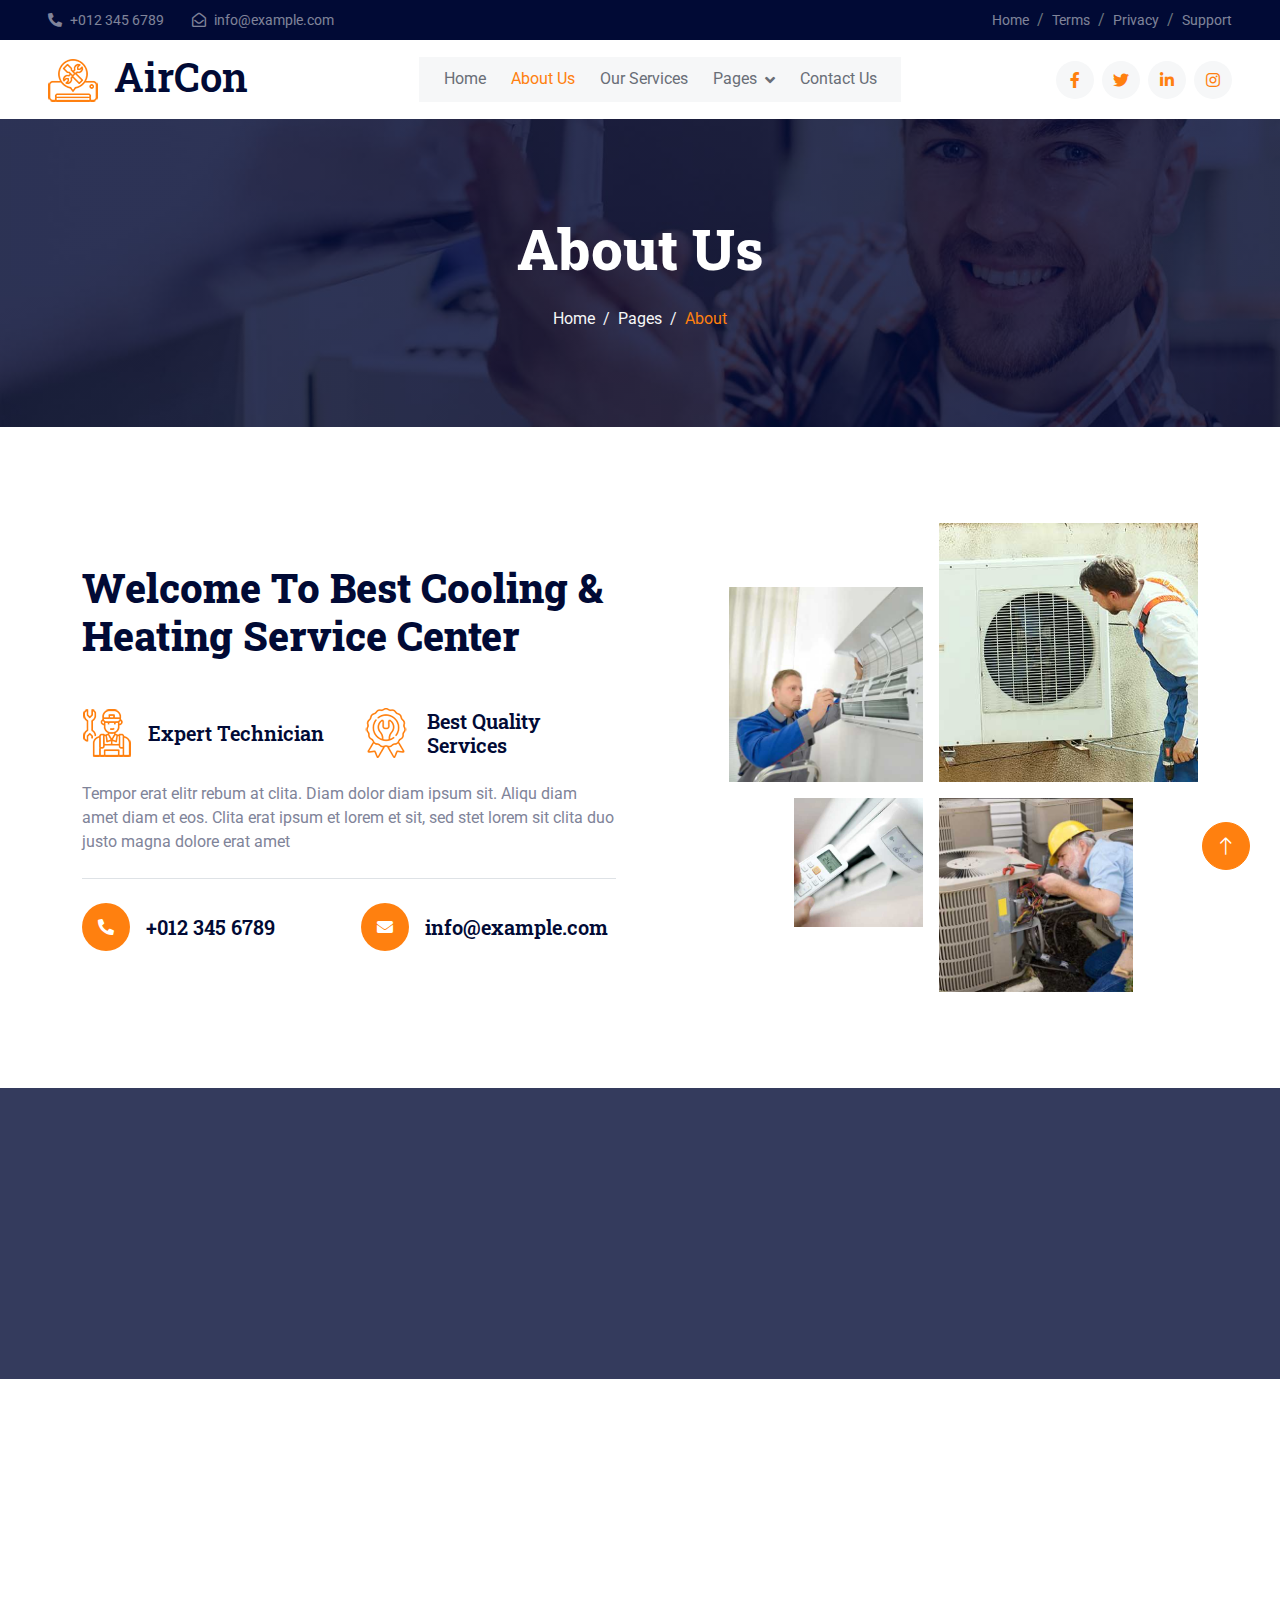
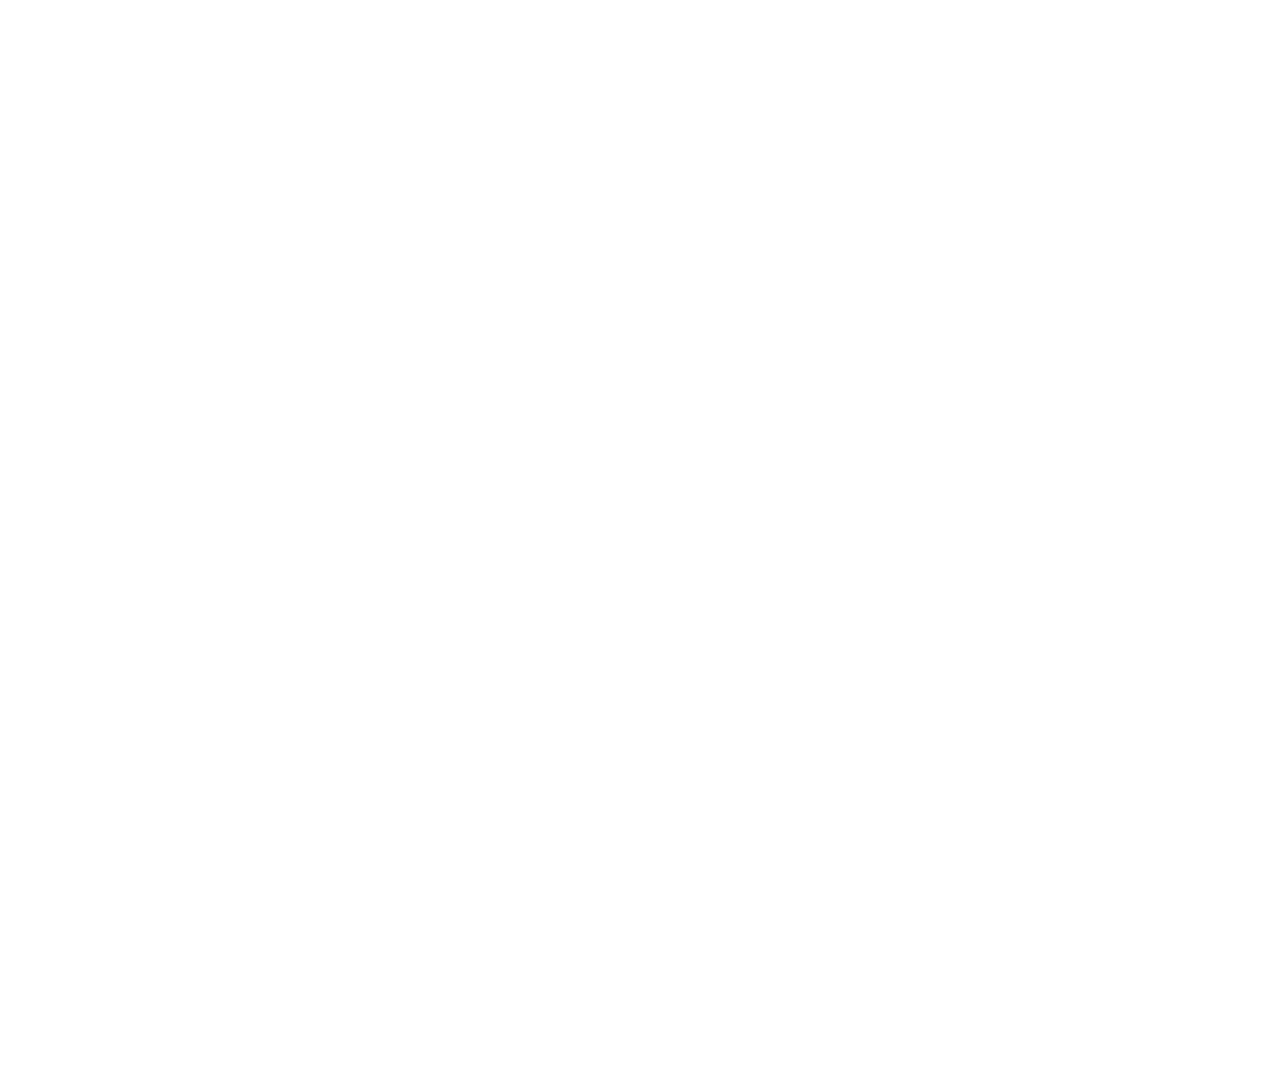
==== about.html @ 5fe0cd0a "Freeze Project" ====
<!DOCTYPE html>
<html lang="en">

<head>
    <meta charset="utf-8">
    <title>AirCon - AC Repair Website Template</title>
    <meta content="width=device-width, initial-scale=1.0" name="viewport">
    <meta content="" name="keywords">
    <meta content="" name="description">

    <!-- Favicon -->
    <link href="img/favicon.ico" rel="icon">

    <!-- Google Web Fonts -->
    <link rel="preconnect" href="https://fonts.googleapis.com">
    <link rel="preconnect" href="https://fonts.gstatic.com" crossorigin>
    <link href="https://fonts.googleapis.com/css2?family=Roboto+Slab:wght@400;600;800&family=Roboto:wght@400;500;700&display=swap" rel="stylesheet"> 

    <!-- Icon Font Stylesheet -->
    <link href="https://cdnjs.cloudflare.com/ajax/libs/font-awesome/5.10.0/css/all.min.css" rel="stylesheet">
    <link href="https://cdn.jsdelivr.net/npm/bootstrap-icons@1.4.1/font/bootstrap-icons.css" rel="stylesheet">

    <!-- Libraries Stylesheet -->
    <link href="lib/animate/animate.min.css" rel="stylesheet">
    <link href="lib/owlcarousel/assets/owl.carousel.min.css" rel="stylesheet">

    <!-- Customized Bootstrap Stylesheet -->
    <link href="css/bootstrap.min.css" rel="stylesheet">

    <!-- Template Stylesheet -->
    <link href="css/style.css" rel="stylesheet">
</head>

<body>
    <!-- Spinner Start -->
    <div id="spinner" class="show bg-white position-fixed translate-middle w-100 vh-100 top-50 start-50 d-flex align-items-center justify-content-center">
        <div class="spinner-grow text-primary" role="status"></div>
    </div>
    <!-- Spinner End -->


    <!-- Topbar Start -->
    <div class="container-fluid bg-dark text-white-50 py-2 px-0 d-none d-lg-block">
        <div class="row gx-0 align-items-center">
            <div class="col-lg-7 px-5 text-start">
                <div class="h-100 d-inline-flex align-items-center me-4">
                    <small class="fa fa-phone-alt me-2"></small>
                    <small>+012 345 6789</small>
                </div>
                <div class="h-100 d-inline-flex align-items-center me-4">
                    <small class="far fa-envelope-open me-2"></small>
                    <small>info@example.com</small>
                </div>
            </div>
            <div class="col-lg-5 px-5 text-end">
                <ol class="breadcrumb justify-content-end mb-0">
                    <li class="breadcrumb-item"><a class="text-white-50 small" href="#">Home</a></li>
                    <li class="breadcrumb-item"><a class="text-white-50 small" href="#">Terms</a></li>
                    <li class="breadcrumb-item"><a class="text-white-50 small" href="#">Privacy</a></li>
                    <li class="breadcrumb-item"><a class="text-white-50 small" href="#">Support</a></li>
                </ol>
            </div>
        </div>
    </div>
    <!-- Topbar End -->


    <!-- Navbar Start -->
    <nav class="navbar navbar-expand-lg bg-white navbar-light sticky-top px-4 px-lg-5">
        <a href="index.html" class="navbar-brand d-flex align-items-center">
            <h1 class="m-0"><img class="img-fluid me-3" src="img/icon/icon-02-primary.png" alt="">AirCon</h1>
        </a>
        <button type="button" class="navbar-toggler" data-bs-toggle="collapse" data-bs-target="#navbarCollapse">
            <span class="navbar-toggler-icon"></span>
        </button>
        <div class="collapse navbar-collapse" id="navbarCollapse">
            <div class="navbar-nav mx-auto bg-light pe-4 py-3 py-lg-0">
                <a href="index.html" class="nav-item nav-link">Home</a>
                <a href="about.html" class="nav-item nav-link active">About Us</a>
                <a href="service.html" class="nav-item nav-link">Our Services</a>
                <div class="nav-item dropdown">
                    <a href="#" class="nav-link dropdown-toggle" data-bs-toggle="dropdown">Pages</a>
                    <div class="dropdown-menu bg-light border-0 m-0">
                        <a href="feature.html" class="dropdown-item">Features</a>
                        <a href="quote.html" class="dropdown-item">Free Quote</a>
                        <a href="team.html" class="dropdown-item">Our Team</a>
                        <a href="testimonial.html" class="dropdown-item">Testimonial</a>
                        <a href="404.html" class="dropdown-item">404 Page</a>
                    </div>
                </div>
                <a href="contact.html" class="nav-item nav-link">Contact Us</a>
            </div>
            <div class="h-100 d-lg-inline-flex align-items-center d-none">
                <a class="btn btn-square rounded-circle bg-light text-primary me-2" href=""><i class="fab fa-facebook-f"></i></a>
                <a class="btn btn-square rounded-circle bg-light text-primary me-2" href=""><i class="fab fa-twitter"></i></a>
                <a class="btn btn-square rounded-circle bg-light text-primary me-2" href=""><i class="fab fa-linkedin-in"></i></a>
                <a class="btn btn-square rounded-circle bg-light text-primary me-0" href=""><i class="fab fa-instagram"></i></a>
            </div>
        </div>
    </nav>
    <!-- Navbar End -->


    <!-- Page Header Start -->
    <div class="container-fluid page-header py-5 mb-5 wow fadeIn" data-wow-delay="0.1s">
        <div class="container text-center py-5">
            <h1 class="display-4 text-white animated slideInDown mb-4">About Us</h1>
            <nav aria-label="breadcrumb animated slideInDown">
                <ol class="breadcrumb justify-content-center mb-0">
                    <li class="breadcrumb-item"><a href="#">Home</a></li>
                    <li class="breadcrumb-item"><a href="#">Pages</a></li>
                    <li class="breadcrumb-item active" aria-current="page">About</li>
                </ol>
            </nav>
        </div>
    </div>
    <!-- Page Header End -->


    <!-- About Start -->
    <div class="container-xxl py-5">
        <div class="container">
            <div class="row g-5 align-items-center">
                <div class="col-lg-6 wow fadeInUp" data-wow-delay="0.5s">
                    <div class="h-100">
                        <h1 class="display-6 mb-5">Welcome To Best Cooling & Heating Service Center</h1>
                        <div class="row g-4 mb-4">
                            <div class="col-sm-6">
                                <div class="d-flex align-items-center">
                                    <img class="flex-shrink-0 me-3" src="img/icon/icon-07-primary.png" alt="">
                                    <h5 class="mb-0">Expert Technician</h5>
                                </div>
                            </div>
                            <div class="col-sm-6">
                                <div class="d-flex align-items-center">
                                    <img class="flex-shrink-0 me-3" src="img/icon/icon-09-primary.png" alt="">
                                    <h5 class="mb-0">Best Quality Services</h5>
                                </div>
                            </div>
                        </div>
                        <p class="mb-4">Tempor erat elitr rebum at clita. Diam dolor diam ipsum sit. Aliqu diam amet diam et eos. Clita erat ipsum et lorem et sit, sed stet lorem sit clita duo justo magna dolore erat amet</p>
                        <div class="border-top mt-4 pt-4">
                            <div class="row">
                                <div class="col-sm-6">
                                    <div class="d-flex align-items-center">
                                        <div class="btn-lg-square bg-primary rounded-circle me-3">
                                            <i class="fa fa-phone-alt text-white"></i>
                                        </div>
                                        <h5 class="mb-0">+012 345 6789</h5>
                                    </div>
                                </div>
                                <div class="col-sm-6">
                                    <div class="d-flex align-items-center">
                                        <div class="btn-lg-square bg-primary rounded-circle me-3">
                                            <i class="fa fa-envelope text-white"></i>
                                        </div>
                                        <h5 class="mb-0">info@example.com</h5>
                                    </div>
                                </div>
                            </div>
                        </div>
                    </div>
                </div>
                <div class="col-lg-6">
                    <div class="row g-3">
                        <div class="col-6 text-end">
                            <img class="img-fluid w-75 wow zoomIn" data-wow-delay="0.1s" src="img/about-1.jpg" style="margin-top: 25%;">
                        </div>
                        <div class="col-6 text-start">
                            <img class="img-fluid w-100 wow zoomIn" data-wow-delay="0.3s" src="img/about-2.jpg">
                        </div>
                        <div class="col-6 text-end">
                            <img class="img-fluid w-50 wow zoomIn" data-wow-delay="0.5s" src="img/about-3.jpg">
                        </div>
                        <div class="col-6 text-start">
                            <img class="img-fluid w-75 wow zoomIn" data-wow-delay="0.7s" src="img/about-4.jpg">
                        </div>
                    </div>
                </div>
            </div>
        </div>
    </div>
    <!-- About End -->


    <!-- Facts Start -->
    <div class="container-fluid facts my-5 py-5" data-parallax="scroll" data-image-src="img/carousel-1.jpg">
        <div class="container py-5">
            <div class="row g-5">
                <div class="col-sm-6 col-lg-3 wow fadeIn" data-wow-delay="0.1s">
                    <h1 class="display-4 text-white" data-toggle="counter-up">1234</h1>
                    <span class="text-primary">Happy Clients</span>
                </div>
                <div class="col-sm-6 col-lg-3 wow fadeIn" data-wow-delay="0.3s">
                    <h1 class="display-4 text-white" data-toggle="counter-up">1234</h1>
                    <span class="text-primary">Projects Succeed</span>
                </div>
                <div class="col-sm-6 col-lg-3 wow fadeIn" data-wow-delay="0.5s">
                    <h1 class="display-4 text-white" data-toggle="counter-up">1234</h1>
                    <span class="text-primary">Awards Achieved</span>
                </div>
                <div class="col-sm-6 col-lg-3 wow fadeIn" data-wow-delay="0.7s">
                    <h1 class="display-4 text-white" data-toggle="counter-up">1234</h1>
                    <span class="text-primary">Team Members</span>
                </div>
            </div>
        </div>
    </div>
    <!-- Facts End -->


    <!-- Team Start -->
    <div class="container-xxl py-5">
        <div class="container">
            <div class="text-center mx-auto wow fadeInUp" data-wow-delay="0.1s" style="max-width: 500px;">
                <h1 class="display-6 mb-5">Meet Our Professional Team Members</h1>
            </div>
            <div class="row g-4">
                <div class="col-lg-3 col-md-6 wow fadeInUp" data-wow-delay="0.1s">
                    <div class="team-item">
                        <div class="team-img position-relative overflow-hidden">
                            <img class="img-fluid" src="img/team-1.jpg" alt="">
                            <div class="team-social">
                                <a class="btn btn-square btn-primary rounded-circle m-1" href=""><i class="fab fa-facebook-f"></i></a>
                                <a class="btn btn-square btn-primary rounded-circle m-1" href=""><i class="fab fa-twitter"></i></a>
                                <a class="btn btn-square btn-primary rounded-circle m-1" href=""><i class="fab fa-instagram"></i></a>
                            </div>
                        </div>
                        <div class="bg-light text-center p-4">
                            <h5>Full Name</h5>
                            <span class="text-primary">Designation</span>
                        </div>
                    </div>
                </div>
                <div class="col-lg-3 col-md-6 wow fadeInUp" data-wow-delay="0.3s">
                    <div class="team-item">
                        <div class="team-img position-relative overflow-hidden">
                            <img class="img-fluid" src="img/team-2.jpg" alt="">
                            <div class="team-social">
                                <a class="btn btn-square btn-primary rounded-circle m-1" href=""><i class="fab fa-facebook-f"></i></a>
                                <a class="btn btn-square btn-primary rounded-circle m-1" href=""><i class="fab fa-twitter"></i></a>
                                <a class="btn btn-square btn-primary rounded-circle m-1" href=""><i class="fab fa-instagram"></i></a>
                            </div>
                        </div>
                        <div class="bg-light text-center p-4">
                            <h5>Full Name</h5>
                            <span class="text-primary">Designation</span>
                        </div>
                    </div>
                </div>
                <div class="col-lg-3 col-md-6 wow fadeInUp" data-wow-delay="0.5s">
                    <div class="team-item">
                        <div class="team-img position-relative overflow-hidden">
                            <img class="img-fluid" src="img/team-3.jpg" alt="">
                            <div class="team-social">
                                <a class="btn btn-square btn-primary rounded-circle m-1" href=""><i class="fab fa-facebook-f"></i></a>
                                <a class="btn btn-square btn-primary rounded-circle m-1" href=""><i class="fab fa-twitter"></i></a>
                                <a class="btn btn-square btn-primary rounded-circle m-1" href=""><i class="fab fa-instagram"></i></a>
                            </div>
                        </div>
                        <div class="bg-light text-center p-4">
                            <h5>Full Name</h5>
                            <span class="text-primary">Designation</span>
                        </div>
                    </div>
                </div>
                <div class="col-lg-3 col-md-6 wow fadeInUp" data-wow-delay="0.7s">
                    <div class="team-item">
                        <div class="team-img position-relative overflow-hidden">
                            <img class="img-fluid" src="img/team-4.jpg" alt="">
                            <div class="team-social">
                                <a class="btn btn-square btn-primary rounded-circle m-1" href=""><i class="fab fa-facebook-f"></i></a>
                                <a class="btn btn-square btn-primary rounded-circle m-1" href=""><i class="fab fa-twitter"></i></a>
                                <a class="btn btn-square btn-primary rounded-circle m-1" href=""><i class="fab fa-instagram"></i></a>
                            </div>
                        </div>
                        <div class="bg-light text-center p-4">
                            <h5>Full Name</h5>
                            <span class="text-primary">Designation</span>
                        </div>
                    </div>
                </div>
            </div>
        </div>
    </div>
    <!-- Team End -->


    <!-- Footer Start -->
    <div class="container-fluid bg-dark footer mt-5 pt-5 wow fadeIn" data-wow-delay="0.1s">
        <div class="container py-5">
            <div class="row g-5">
                <div class="col-md-6">
                    <h1 class="text-white mb-4"><img class="img-fluid me-3" src="img/icon/icon-02-light.png" alt="">AirCon</h1>
                    <span>Diam dolor diam ipsum sit. Aliqu diam amet diam et eos. Clita erat ipsum et lorem et sit, sed stet lorem sit clita. Diam dolor diam ipsum sit. Aliqu diam amet diam et eos. Clita erat ipsum et lorem et sit.</span>
                </div>
                <div class="col-md-6">
                    <h5 class="text-light mb-4">Newsletter</h5>
                    <p>Clita erat ipsum et lorem et sit, sed stet lorem sit clita.</p>
                    <div class="position-relative">
                        <input class="form-control bg-transparent w-100 py-3 ps-4 pe-5" type="text" placeholder="Your email">
                        <button type="button" class="btn btn-primary py-2 px-3 position-absolute top-0 end-0 mt-2 me-2">SignUp</button>
                    </div>
                </div>
                <div class="col-lg-3 col-md-6">
                    <h5 class="text-light mb-4">Get In Touch</h5>
                    <p><i class="fa fa-map-marker-alt me-3"></i>123 Street, New York, USA</p>
                    <p><i class="fa fa-phone-alt me-3"></i>+012 345 67890</p>
                    <p><i class="fa fa-envelope me-3"></i>info@example.com</p>
                </div>
                <div class="col-lg-3 col-md-6">
                    <h5 class="text-light mb-4">Our Services</h5>
                    <a class="btn btn-link" href="">AC Installation</a>
                    <a class="btn btn-link" href="">Cooling Services</a>
                    <a class="btn btn-link" href="">Heating Services</a>
                    <a class="btn btn-link" href="">Annual Inspections</a>
                </div>
                <div class="col-lg-3 col-md-6">
                    <h5 class="text-light mb-4">Quick Links</h5>
                    <a class="btn btn-link" href="">About Us</a>
                    <a class="btn btn-link" href="">Contact Us</a>
                    <a class="btn btn-link" href="">Our Services</a>
                    <a class="btn btn-link" href="">Terms & Condition</a>
                </div>
                <div class="col-lg-3 col-md-6">
                    <h5 class="text-light mb-4">Follow Us</h5>
                    <div class="d-flex">
                        <a class="btn btn-square rounded-circle me-1" href=""><i class="fab fa-twitter"></i></a>
                        <a class="btn btn-square rounded-circle me-1" href=""><i class="fab fa-facebook-f"></i></a>
                        <a class="btn btn-square rounded-circle me-1" href=""><i class="fab fa-youtube"></i></a>
                        <a class="btn btn-square rounded-circle me-1" href=""><i class="fab fa-linkedin-in"></i></a>
                    </div>
                </div>
            </div>
        </div>
        <div class="container-fluid copyright">
            <div class="container">
                <div class="row">
                    <div class="col-md-6 text-center text-md-start mb-3 mb-md-0">
                        &copy; <a href="#">Your Site Name</a>, All Right Reserved.
                    </div>
                    <div class="col-md-6 text-center text-md-end">
                        <!--/*** This template is free as long as you keep the footer author’s credit link/attribution link/backlink. If you'd like to use the template without the footer author’s credit link/attribution link/backlink, you can purchase the Credit Removal License from "https://htmlcodex.com/credit-removal". Thank you for your support. ***/-->
                        Designed By <a href="https://htmlcodex.com">HTML Codex</a>
                    </div>
                </div>
            </div>
        </div>
    </div>
    <!-- Footer End -->


    <!-- Back to Top -->
    <a href="#" class="btn btn-lg btn-primary btn-lg-square rounded-circle back-to-top"><i class="bi bi-arrow-up"></i></a>


    <!-- JavaScript Libraries -->
    <script src="https://code.jquery.com/jquery-3.4.1.min.js"></script>
    <script src="https://cdn.jsdelivr.net/npm/bootstrap@5.0.0/dist/js/bootstrap.bundle.min.js"></script>
    <script src="lib/wow/wow.min.js"></script>
    <script src="lib/easing/easing.min.js"></script>
    <script src="lib/waypoints/waypoints.min.js"></script>
    <script src="lib/owlcarousel/owl.carousel.min.js"></script>
    <script src="lib/counterup/counterup.min.js"></script>
    <script src="lib/parallax/parallax.min.js"></script>

    <!-- Template Javascript -->
    <script src="js/main.js"></script>
</body>

</html>
---- css/style.css ----
/********** Template CSS **********/
:root {
    --primary: #FF800F;
    --secondary: #001064;
    --light: #F6F7F8;
    --dark: #010A35;
}

.back-to-top {
    position: fixed;
    display: none;
    right: 30px;
    bottom: 30px;
    z-index: 99;
}


/*** Spinner ***/
#spinner {
    opacity: 0;
    visibility: hidden;
    transition: opacity .5s ease-out, visibility 0s linear .5s;
    z-index: 99999;
}

#spinner.show {
    transition: opacity .5s ease-out, visibility 0s linear 0s;
    visibility: visible;
    opacity: 1;
}


/*** Button ***/
.btn {
    transition: .5s;
}

.btn.btn-primary,
.btn.btn-outline-primary:hover,
.btn.btn-secondary,
.btn.btn-outline-secondary:hover {
    color: #FFFFFF;
}

.btn.btn-primary:hover {
    background: var(--secondary);
    border-color: var(--secondary);
}

.btn.btn-secondary:hover {
    background: var(--primary);
    border-color: var(--primary);
}

.btn-square {
    width: 38px;
    height: 38px;
}

.btn-sm-square {
    width: 32px;
    height: 32px;
}

.btn-lg-square {
    width: 48px;
    height: 48px;
}

.btn-square,
.btn-sm-square,
.btn-lg-square {
    padding: 0;
    display: flex;
    align-items: center;
    justify-content: center;
    font-weight: normal;
}


/*** Navbar ***/
.navbar.sticky-top {
    top: -100px;
    transition: .5s;
}

.navbar .navbar-brand img {
    max-height: 60px;
}

.navbar .navbar-nav .nav-link {
    margin-left: 25px;
    padding: 10px 0;
    color: #696E77;
    font-weight: 400;
    outline: none;
}

.navbar .navbar-nav .nav-link:hover,
.navbar .navbar-nav .nav-link.active {
    color: var(--primary);
}

.navbar .dropdown-toggle::after {
    border: none;
    content: "\f107";
    font-family: "Font Awesome 5 Free";
    font-weight: 900;
    vertical-align: middle;
    margin-left: 8px;
}

@media (max-width: 991.98px) {
    .navbar .navbar-brand img {
        max-height: 45px;
    }

    .navbar .navbar-nav {
        margin-top: 20px;
        margin-bottom: 15px;
    }

    .navbar .nav-item .dropdown-menu {
        padding-left: 30px;
    }
}

@media (min-width: 992px) {
    .navbar .nav-item .dropdown-menu {
        display: block;
        border: none;
        margin-top: 0;
        top: 150%;
        right: 0;
        opacity: 0;
        visibility: hidden;
        transition: .5s;
    }

    .navbar .nav-item:hover .dropdown-menu {
        top: 100%;
        visibility: visible;
        transition: .5s;
        opacity: 1;
    }
}


/*** Header ***/
.carousel-caption {
    top: 0;
    left: 0;
    right: 0;
    bottom: 0;
    display: flex;
    align-items: center;
    justify-content: center;
    text-align: center;
    background: rgba(1, 10, 53, .8);
    z-index: 1;
}

.carousel-control-prev,
.carousel-control-next {
    width: 15%;
}

.carousel-control-prev-icon,
.carousel-control-next-icon {
    width: 3rem;
    height: 3rem;
    background-color: var(--dark);
    border: 12px solid var(--dark);
    border-radius: 3rem;
}

@media (max-width: 768px) {
    #header-carousel .carousel-item {
        position: relative;
        min-height: 450px;
    }
    
    #header-carousel .carousel-item img {
        position: absolute;
        width: 100%;
        height: 100%;
        object-fit: cover;
    }
}

.page-header {
    background: linear-gradient(rgba(1, 10, 53, .8), rgba(1, 10, 53, .8)), url(../img/carousel-1.jpg) center center no-repeat;
    background-size: cover;
}

.page-header .breadcrumb-item a,
.page-header .breadcrumb-item+.breadcrumb-item::before {
    color: var(--light);
}

.page-header .breadcrumb-item a:hover,
.page-header .breadcrumb-item.active {
    color: var(--primary);
}


/*** Facts ***/
.facts {
    background: rgba(1, 10, 53, .8);
}


/*** Quote ***/
@media (min-width: 992px) {
    .container.quote {
        max-width: 100% !important;
    }

    .container.quote .quote-text {
        padding-left: calc(((100% - 960px) / 2) + .75rem);
    }

    .container.quote .quote-form {
        padding-right: calc(((100% - 960px) / 2) + .75rem);
    }
}

@media (min-width: 1200px) {
    .container.quote .quote-text  {
        padding-left: calc(((100% - 1140px) / 2) + .75rem);
    }

    .container.quote .quote-form  {
        padding-right: calc(((100% - 1140px) / 2) + .75rem);
    }
}

@media (min-width: 1400px) {
    .container.quote .quote-text  {
        padding-left: calc(((100% - 1320px) / 2) + .75rem);
    }

    .container.quote .quote-form  {
        padding-right: calc(((100% - 1320px) / 2) + .75rem);
    }
}

.container.quote .quote-text {
    background: rgba(1, 10, 53, .8);
}

.container.quote .quote-form {
    background: rgba(255, 255, 255, .8);
}

.container.quote .quote-text .h-100,
.container.quote .quote-form .h-100 {
    padding: 6rem 0;
    display: flex;
    flex-direction: column;
    justify-content: center;
}


/*** Service ***/
.service-item .service-icon {
    width: 90px;
    height: 90px;
    display: flex;
    align-items: center;
    justify-content: center;
}

.service-item .service-icon img {
    max-width: 60px;
    max-height: 60px;
}


/*** Team ***/
.team-item .team-img::before,
.team-item .team-img::after {
    position: absolute;
    content: "";
    width: 0;
    height: 100%;
    top: 0;
    left: 0;
    background: rgba(1, 10, 53, .8);
    transition: .5s;
}

.team-item .team-img::after {
    left: auto;
    right: 0;
}

.team-item:hover .team-img::before,
.team-item:hover .team-img::after {
    width: 50%;
}

.team-item .team-img .team-social {
    position: absolute;
    width: 100%;
    height: 100%;
    top: 0;
    left: 0;
    display: flex;
    align-items: center;
    justify-content: center;
    transition: .5s;
    z-index: 3;
    opacity: 0;
}

.team-item:hover .team-img .team-social {
    transition-delay: .3s;
    opacity: 1;
}


/*** Testimonial ***/
.animated.pulse {
    animation-duration: 1.5s;
}

.testimonial-left,
.testimonial-right {
    position: relative;
}

.testimonial-left img,
.testimonial-right img {
    position: absolute;
    border-radius: 70px;
}

.testimonial-left img:nth-child(1),
.testimonial-right img:nth-child(3) {
    width: 70px;
    height: 70px;
    top: 10%;
    left: 50%;
    transform: translateX(-50%);
}

.testimonial-left img:nth-child(2),
.testimonial-right img:nth-child(2) {
    width: 60px;
    height: 60px;
    top: 50%;
    left: 10%;
    transform: translateY(-50%);
}

.testimonial-left img:nth-child(3),
.testimonial-right img:nth-child(1) {
    width: 50px;
    height: 50px;
    bottom: 10%;
    right: 10%;
}

.testimonial-carousel .owl-item img {
    width: 100px;
    height: 100px;
    border-radius: 100px;
}

.testimonial-carousel .owl-nav {
    margin-top: 30px;
    display: flex;
    justify-content: center;
}

.testimonial-carousel .owl-nav .owl-prev,
.testimonial-carousel .owl-nav .owl-next {
    margin: 0 5px;
    width: 45px;
    height: 45px;
    display: flex;
    align-items: center;
    justify-content: center;
    color: #FFFFFF;
    background: var(--primary);
    border-radius: 45px;
    font-size: 22px;
    transition: .5s;
}

.testimonial-carousel .owl-nav .owl-prev:hover,
.testimonial-carousel .owl-nav .owl-next:hover {
    background: var(--secondary);
}


/*** Footer ***/
.footer {
    color: #7F8499;
}

.footer .btn.btn-link {
    display: block;
    margin-bottom: 5px;
    padding: 0;
    text-align: left;
    color: #7F8499;
    font-weight: normal;
    text-transform: capitalize;
    transition: .3s;
}

.footer .btn.btn-link::before {
    position: relative;
    content: "\f105";
    font-family: "Font Awesome 5 Free";
    font-weight: 900;
    color: #7F8499;
    margin-right: 10px;
}

.footer .btn.btn-link:hover {
    color: var(--primary);
    letter-spacing: 1px;
    box-shadow: none;
}

.footer .btn.btn-square {
    color: #7F8499;
    border: 1px solid #7F8499;
}

.footer .btn.btn-square:hover {
    color: var(--light);
    border-color: var(--primary);
}

.footer .copyright {
    padding: 25px 0;
    border-top: 1px solid rgba(256, 256, 256, .1);
}

.footer .copyright a {
    color: var(--primary);
}

.footer .copyright a:hover {
    color: #FFFFFF;
}
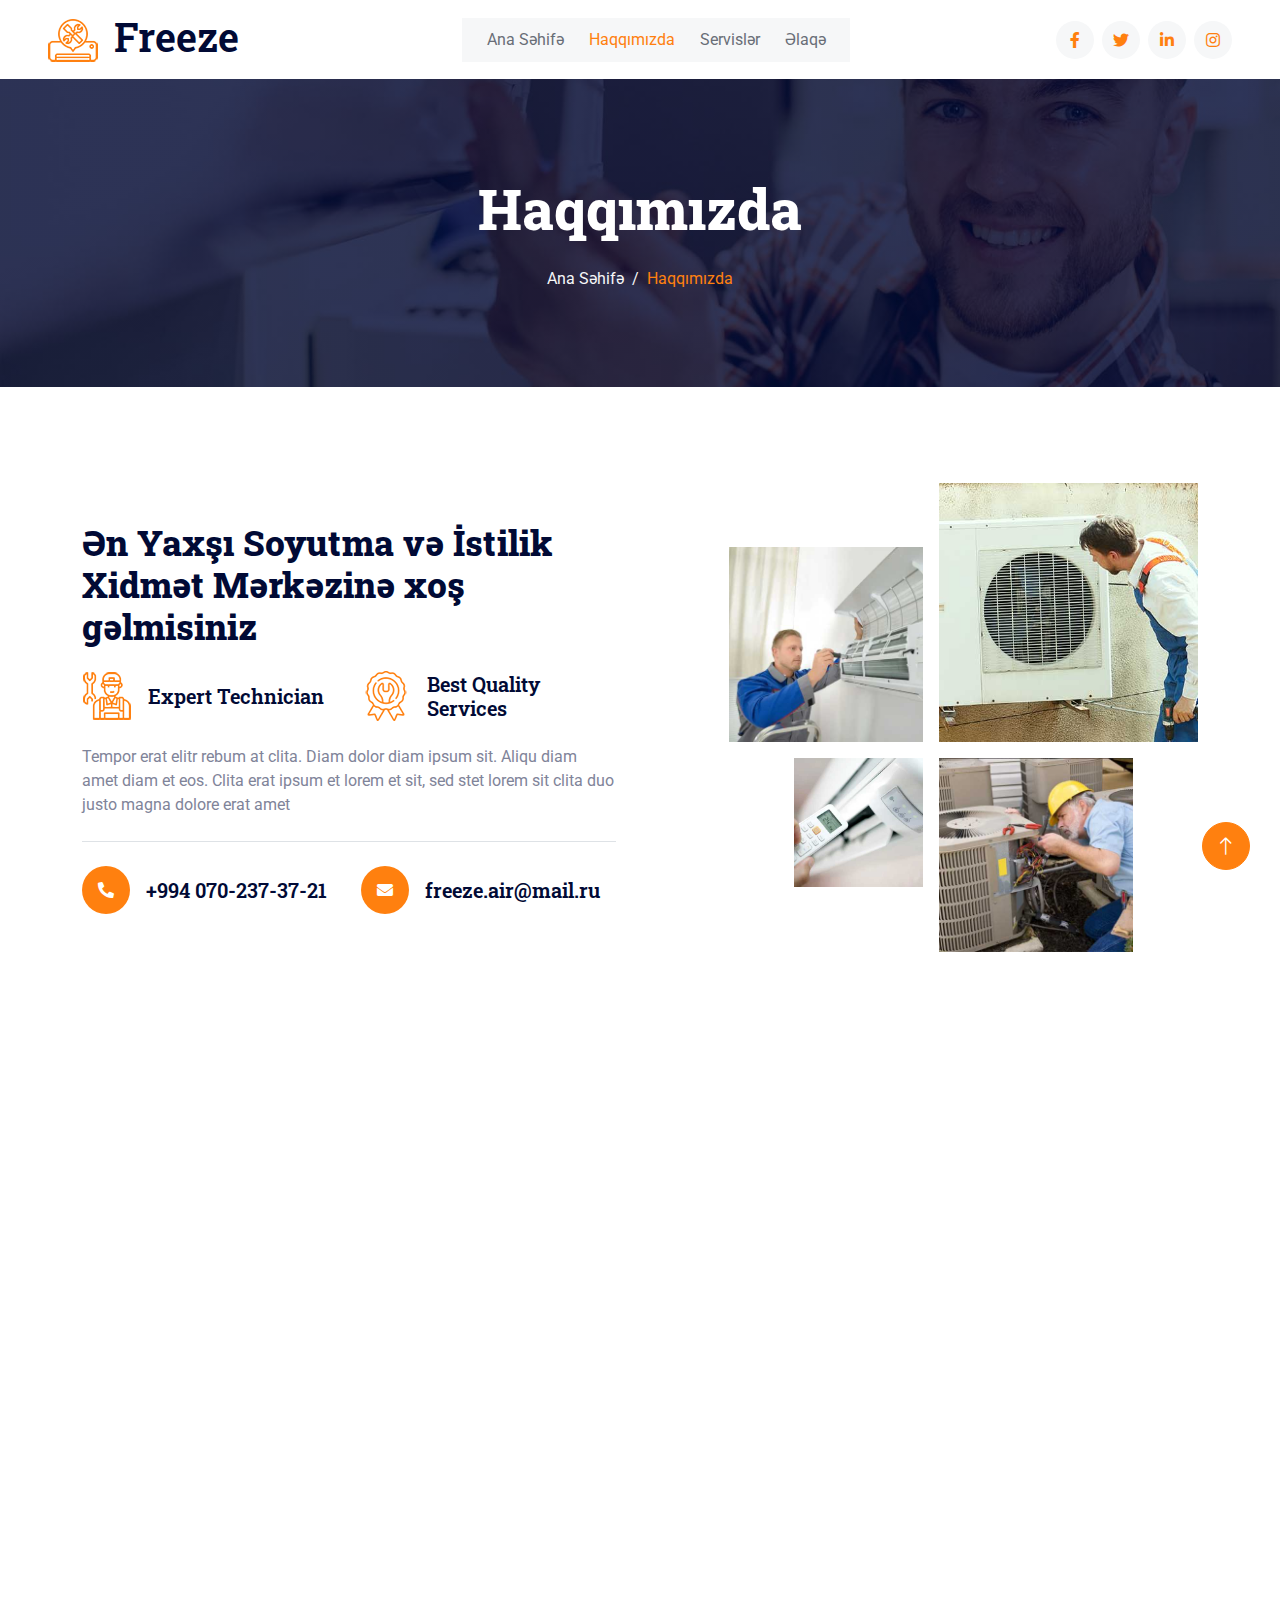
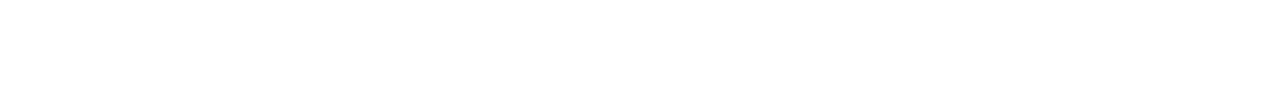
==== commit 99dca3c8: "Navbar Changed" ====
--- a/about.html
+++ b/about.html
@@ -39,56 +39,20 @@
     <!-- Spinner End -->
 
 
-    <!-- Topbar Start -->
-    <div class="container-fluid bg-dark text-white-50 py-2 px-0 d-none d-lg-block">
-        <div class="row gx-0 align-items-center">
-            <div class="col-lg-7 px-5 text-start">
-                <div class="h-100 d-inline-flex align-items-center me-4">
-                    <small class="fa fa-phone-alt me-2"></small>
-                    <small>+012 345 6789</small>
-                </div>
-                <div class="h-100 d-inline-flex align-items-center me-4">
-                    <small class="far fa-envelope-open me-2"></small>
-                    <small>info@example.com</small>
-                </div>
-            </div>
-            <div class="col-lg-5 px-5 text-end">
-                <ol class="breadcrumb justify-content-end mb-0">
-                    <li class="breadcrumb-item"><a class="text-white-50 small" href="#">Home</a></li>
-                    <li class="breadcrumb-item"><a class="text-white-50 small" href="#">Terms</a></li>
-                    <li class="breadcrumb-item"><a class="text-white-50 small" href="#">Privacy</a></li>
-                    <li class="breadcrumb-item"><a class="text-white-50 small" href="#">Support</a></li>
-                </ol>
-            </div>
-        </div>
-    </div>
-    <!-- Topbar End -->
-
-
     <!-- Navbar Start -->
     <nav class="navbar navbar-expand-lg bg-white navbar-light sticky-top px-4 px-lg-5">
         <a href="index.html" class="navbar-brand d-flex align-items-center">
-            <h1 class="m-0"><img class="img-fluid me-3" src="img/icon/icon-02-primary.png" alt="">AirCon</h1>
+            <h1 class="m-0"><img class="img-fluid me-3" src="img/icon/icon-02-primary.png" alt="">Freeze</h1>
         </a>
         <button type="button" class="navbar-toggler" data-bs-toggle="collapse" data-bs-target="#navbarCollapse">
             <span class="navbar-toggler-icon"></span>
         </button>
         <div class="collapse navbar-collapse" id="navbarCollapse">
             <div class="navbar-nav mx-auto bg-light pe-4 py-3 py-lg-0">
-                <a href="index.html" class="nav-item nav-link">Home</a>
-                <a href="about.html" class="nav-item nav-link active">About Us</a>
-                <a href="service.html" class="nav-item nav-link">Our Services</a>
-                <div class="nav-item dropdown">
-                    <a href="#" class="nav-link dropdown-toggle" data-bs-toggle="dropdown">Pages</a>
-                    <div class="dropdown-menu bg-light border-0 m-0">
-                        <a href="feature.html" class="dropdown-item">Features</a>
-                        <a href="quote.html" class="dropdown-item">Free Quote</a>
-                        <a href="team.html" class="dropdown-item">Our Team</a>
-                        <a href="testimonial.html" class="dropdown-item">Testimonial</a>
-                        <a href="404.html" class="dropdown-item">404 Page</a>
-                    </div>
-                </div>
-                <a href="contact.html" class="nav-item nav-link">Contact Us</a>
+                <a href="index.html" class="nav-item nav-link">Ana Səhifə</a>
+                <a href="about.html" class="nav-item nav-link active">Haqqımızda</a>
+                <a href="service.html" class="nav-item nav-link">Servislər</a>
+                <a href="contact.html" class="nav-item nav-link">Əlaqə</a>
             </div>
             <div class="h-100 d-lg-inline-flex align-items-center d-none">
                 <a class="btn btn-square rounded-circle bg-light text-primary me-2" href=""><i class="fab fa-facebook-f"></i></a>
@@ -104,12 +68,11 @@
     <!-- Page Header Start -->
     <div class="container-fluid page-header py-5 mb-5 wow fadeIn" data-wow-delay="0.1s">
         <div class="container text-center py-5">
-            <h1 class="display-4 text-white animated slideInDown mb-4">About Us</h1>
+            <h1 class="display-4 text-white animated slideInDown mb-4">Haqqımızda</h1>
             <nav aria-label="breadcrumb animated slideInDown">
                 <ol class="breadcrumb justify-content-center mb-0">
-                    <li class="breadcrumb-item"><a href="#">Home</a></li>
-                    <li class="breadcrumb-item"><a href="#">Pages</a></li>
-                    <li class="breadcrumb-item active" aria-current="page">About</li>
+                    <li class="breadcrumb-item"><a href="index.html">Ana Səhifə</a></li>
+                    <li class="breadcrumb-item active" aria-current="page">Haqqımızda</li>
                 </ol>
             </nav>
         </div>
@@ -123,7 +86,7 @@
             <div class="row g-5 align-items-center">
                 <div class="col-lg-6 wow fadeInUp" data-wow-delay="0.5s">
                     <div class="h-100">
-                        <h1 class="display-6 mb-5">Welcome To Best Cooling & Heating Service Center</h1>
+                        <h1 class="display-6 mb-4" style="font-size: 35px;">Ən Yaxşı Soyutma və İstilik Xidmət Mərkəzinə xoş gəlmisiniz</h1>
                         <div class="row g-4 mb-4">
                             <div class="col-sm-6">
                                 <div class="d-flex align-items-center">
@@ -146,7 +109,7 @@
                                         <div class="btn-lg-square bg-primary rounded-circle me-3">
                                             <i class="fa fa-phone-alt text-white"></i>
                                         </div>
-                                        <h5 class="mb-0">+012 345 6789</h5>
+                                        <h5 class="mb-0">+994 070-237-37-21</h5>
                                     </div>
                                 </div>
                                 <div class="col-sm-6">
@@ -154,7 +117,7 @@
                                         <div class="btn-lg-square bg-primary rounded-circle me-3">
                                             <i class="fa fa-envelope text-white"></i>
                                         </div>
-                                        <h5 class="mb-0">info@example.com</h5>
+                                        <h5 class="mb-0">freeze.air@mail.ru</h5>
                                     </div>
                                 </div>
                             </div>
@@ -183,171 +146,9 @@
     <!-- About End -->
 
 
-    <!-- Facts Start -->
-    <div class="container-fluid facts my-5 py-5" data-parallax="scroll" data-image-src="img/carousel-1.jpg">
-        <div class="container py-5">
-            <div class="row g-5">
-                <div class="col-sm-6 col-lg-3 wow fadeIn" data-wow-delay="0.1s">
-                    <h1 class="display-4 text-white" data-toggle="counter-up">1234</h1>
-                    <span class="text-primary">Happy Clients</span>
-                </div>
-                <div class="col-sm-6 col-lg-3 wow fadeIn" data-wow-delay="0.3s">
-                    <h1 class="display-4 text-white" data-toggle="counter-up">1234</h1>
-                    <span class="text-primary">Projects Succeed</span>
-                </div>
-                <div class="col-sm-6 col-lg-3 wow fadeIn" data-wow-delay="0.5s">
-                    <h1 class="display-4 text-white" data-toggle="counter-up">1234</h1>
-                    <span class="text-primary">Awards Achieved</span>
-                </div>
-                <div class="col-sm-6 col-lg-3 wow fadeIn" data-wow-delay="0.7s">
-                    <h1 class="display-4 text-white" data-toggle="counter-up">1234</h1>
-                    <span class="text-primary">Team Members</span>
-                </div>
-            </div>
-        </div>
-    </div>
-    <!-- Facts End -->
 
+    <iframe src="https://www.google.com/maps/embed?pb=!1m18!1m12!1m3!1d958.561780315429!2d49.85176282925233!3d40.38873302018409!2m3!1f0!2f0!3f0!3m2!1i1024!2i768!4f13.1!3m3!1m2!1s0x0%3A0x90864d763a3dc2e2!2zNDDCsDIzJzE5LjQiTiA0OcKwNTEnMDguMyJF!5e1!3m2!1saz!2s!4v1671624777943!5m2!1saz!2s" width="100%" height="700" style="border:0;" allowfullscreen="" loading="lazy" referrerpolicy="no-referrer-when-downgrade"></iframe>
 
-    <!-- Team Start -->
-    <div class="container-xxl py-5">
-        <div class="container">
-            <div class="text-center mx-auto wow fadeInUp" data-wow-delay="0.1s" style="max-width: 500px;">
-                <h1 class="display-6 mb-5">Meet Our Professional Team Members</h1>
-            </div>
-            <div class="row g-4">
-                <div class="col-lg-3 col-md-6 wow fadeInUp" data-wow-delay="0.1s">
-                    <div class="team-item">
-                        <div class="team-img position-relative overflow-hidden">
-                            <img class="img-fluid" src="img/team-1.jpg" alt="">
-                            <div class="team-social">
-                                <a class="btn btn-square btn-primary rounded-circle m-1" href=""><i class="fab fa-facebook-f"></i></a>
-                                <a class="btn btn-square btn-primary rounded-circle m-1" href=""><i class="fab fa-twitter"></i></a>
-                                <a class="btn btn-square btn-primary rounded-circle m-1" href=""><i class="fab fa-instagram"></i></a>
-                            </div>
-                        </div>
-                        <div class="bg-light text-center p-4">
-                            <h5>Full Name</h5>
-                            <span class="text-primary">Designation</span>
-                        </div>
-                    </div>
-                </div>
-                <div class="col-lg-3 col-md-6 wow fadeInUp" data-wow-delay="0.3s">
-                    <div class="team-item">
-                        <div class="team-img position-relative overflow-hidden">
-                            <img class="img-fluid" src="img/team-2.jpg" alt="">
-                            <div class="team-social">
-                                <a class="btn btn-square btn-primary rounded-circle m-1" href=""><i class="fab fa-facebook-f"></i></a>
-                                <a class="btn btn-square btn-primary rounded-circle m-1" href=""><i class="fab fa-twitter"></i></a>
-                                <a class="btn btn-square btn-primary rounded-circle m-1" href=""><i class="fab fa-instagram"></i></a>
-                            </div>
-                        </div>
-                        <div class="bg-light text-center p-4">
-                            <h5>Full Name</h5>
-                            <span class="text-primary">Designation</span>
-                        </div>
-                    </div>
-                </div>
-                <div class="col-lg-3 col-md-6 wow fadeInUp" data-wow-delay="0.5s">
-                    <div class="team-item">
-                        <div class="team-img position-relative overflow-hidden">
-                            <img class="img-fluid" src="img/team-3.jpg" alt="">
-                            <div class="team-social">
-                                <a class="btn btn-square btn-primary rounded-circle m-1" href=""><i class="fab fa-facebook-f"></i></a>
-                                <a class="btn btn-square btn-primary rounded-circle m-1" href=""><i class="fab fa-twitter"></i></a>
-                                <a class="btn btn-square btn-primary rounded-circle m-1" href=""><i class="fab fa-instagram"></i></a>
-                            </div>
-                        </div>
-                        <div class="bg-light text-center p-4">
-                            <h5>Full Name</h5>
-                            <span class="text-primary">Designation</span>
-                        </div>
-                    </div>
-                </div>
-                <div class="col-lg-3 col-md-6 wow fadeInUp" data-wow-delay="0.7s">
-                    <div class="team-item">
-                        <div class="team-img position-relative overflow-hidden">
-                            <img class="img-fluid" src="img/team-4.jpg" alt="">
-                            <div class="team-social">
-                                <a class="btn btn-square btn-primary rounded-circle m-1" href=""><i class="fab fa-facebook-f"></i></a>
-                                <a class="btn btn-square btn-primary rounded-circle m-1" href=""><i class="fab fa-twitter"></i></a>
-                                <a class="btn btn-square btn-primary rounded-circle m-1" href=""><i class="fab fa-instagram"></i></a>
-                            </div>
-                        </div>
-                        <div class="bg-light text-center p-4">
-                            <h5>Full Name</h5>
-                            <span class="text-primary">Designation</span>
-                        </div>
-                    </div>
-                </div>
-            </div>
-        </div>
-    </div>
-    <!-- Team End -->
-
-
-    <!-- Footer Start -->
-    <div class="container-fluid bg-dark footer mt-5 pt-5 wow fadeIn" data-wow-delay="0.1s">
-        <div class="container py-5">
-            <div class="row g-5">
-                <div class="col-md-6">
-                    <h1 class="text-white mb-4"><img class="img-fluid me-3" src="img/icon/icon-02-light.png" alt="">AirCon</h1>
-                    <span>Diam dolor diam ipsum sit. Aliqu diam amet diam et eos. Clita erat ipsum et lorem et sit, sed stet lorem sit clita. Diam dolor diam ipsum sit. Aliqu diam amet diam et eos. Clita erat ipsum et lorem et sit.</span>
-                </div>
-                <div class="col-md-6">
-                    <h5 class="text-light mb-4">Newsletter</h5>
-                    <p>Clita erat ipsum et lorem et sit, sed stet lorem sit clita.</p>
-                    <div class="position-relative">
-                        <input class="form-control bg-transparent w-100 py-3 ps-4 pe-5" type="text" placeholder="Your email">
-                        <button type="button" class="btn btn-primary py-2 px-3 position-absolute top-0 end-0 mt-2 me-2">SignUp</button>
-                    </div>
-                </div>
-                <div class="col-lg-3 col-md-6">
-                    <h5 class="text-light mb-4">Get In Touch</h5>
-                    <p><i class="fa fa-map-marker-alt me-3"></i>123 Street, New York, USA</p>
-                    <p><i class="fa fa-phone-alt me-3"></i>+012 345 67890</p>
-                    <p><i class="fa fa-envelope me-3"></i>info@example.com</p>
-                </div>
-                <div class="col-lg-3 col-md-6">
-                    <h5 class="text-light mb-4">Our Services</h5>
-                    <a class="btn btn-link" href="">AC Installation</a>
-                    <a class="btn btn-link" href="">Cooling Services</a>
-                    <a class="btn btn-link" href="">Heating Services</a>
-                    <a class="btn btn-link" href="">Annual Inspections</a>
-                </div>
-                <div class="col-lg-3 col-md-6">
-                    <h5 class="text-light mb-4">Quick Links</h5>
-                    <a class="btn btn-link" href="">About Us</a>
-                    <a class="btn btn-link" href="">Contact Us</a>
-                    <a class="btn btn-link" href="">Our Services</a>
-                    <a class="btn btn-link" href="">Terms & Condition</a>
-                </div>
-                <div class="col-lg-3 col-md-6">
-                    <h5 class="text-light mb-4">Follow Us</h5>
-                    <div class="d-flex">
-                        <a class="btn btn-square rounded-circle me-1" href=""><i class="fab fa-twitter"></i></a>
-                        <a class="btn btn-square rounded-circle me-1" href=""><i class="fab fa-facebook-f"></i></a>
-                        <a class="btn btn-square rounded-circle me-1" href=""><i class="fab fa-youtube"></i></a>
-                        <a class="btn btn-square rounded-circle me-1" href=""><i class="fab fa-linkedin-in"></i></a>
-                    </div>
-                </div>
-            </div>
-        </div>
-        <div class="container-fluid copyright">
-            <div class="container">
-                <div class="row">
-                    <div class="col-md-6 text-center text-md-start mb-3 mb-md-0">
-                        &copy; <a href="#">Your Site Name</a>, All Right Reserved.
-                    </div>
-                    <div class="col-md-6 text-center text-md-end">
-                        <!--/*** This template is free as long as you keep the footer author’s credit link/attribution link/backlink. If you'd like to use the template without the footer author’s credit link/attribution link/backlink, you can purchase the Credit Removal License from "https://htmlcodex.com/credit-removal". Thank you for your support. ***/-->
-                        Designed By <a href="https://htmlcodex.com">HTML Codex</a>
-                    </div>
-                </div>
-            </div>
-        </div>
-    </div>
-    <!-- Footer End -->
 
 
     <!-- Back to Top -->
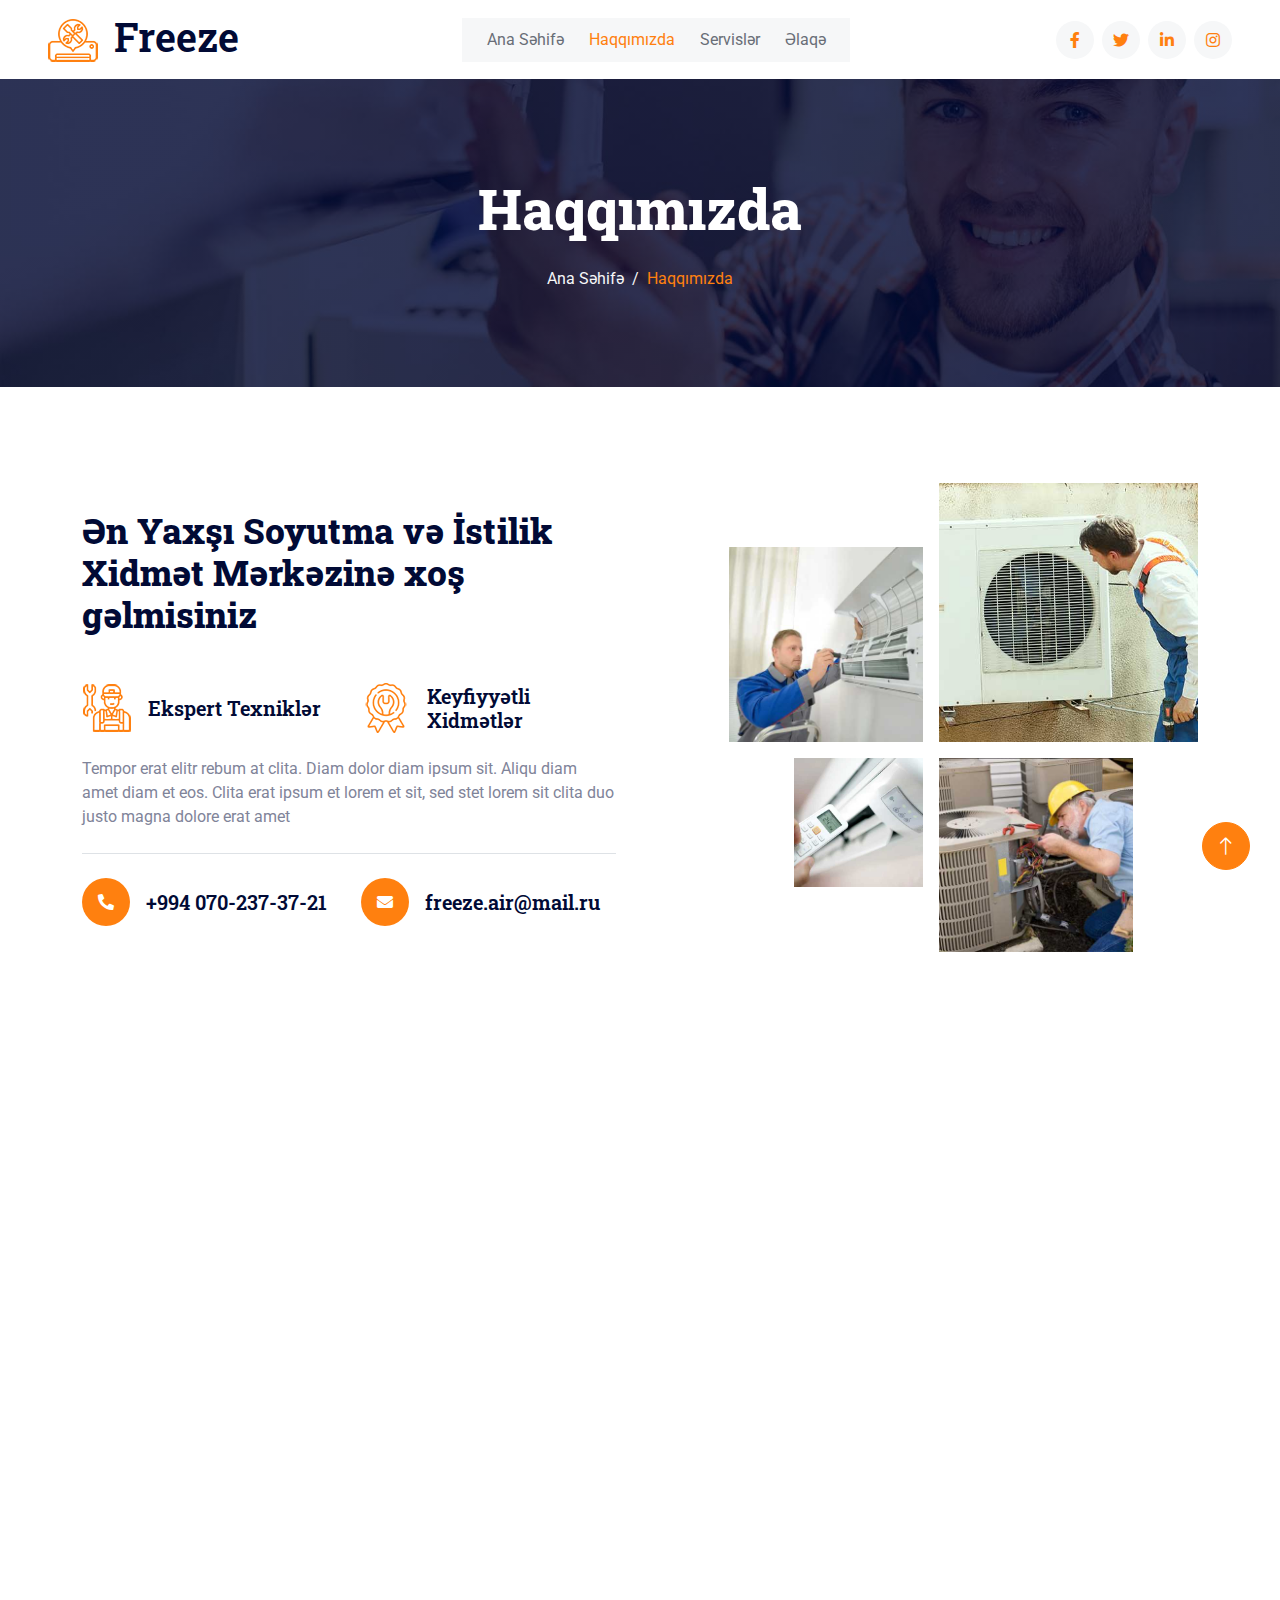
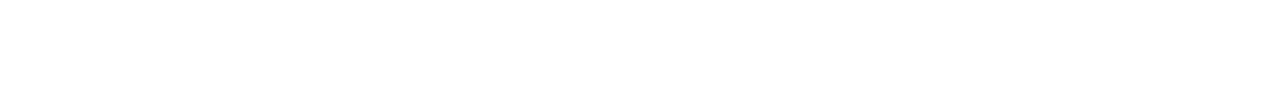
==== commit f32f8d05: "translated template" ====
--- a/about.html
+++ b/about.html
@@ -80,70 +80,70 @@
     <!-- Page Header End -->
 
 
-    <!-- About Start -->
-    <div class="container-xxl py-5">
-        <div class="container">
-            <div class="row g-5 align-items-center">
-                <div class="col-lg-6 wow fadeInUp" data-wow-delay="0.5s">
-                    <div class="h-100">
-                        <h1 class="display-6 mb-4" style="font-size: 35px;">Ən Yaxşı Soyutma və İstilik Xidmət Mərkəzinə xoş gəlmisiniz</h1>
-                        <div class="row g-4 mb-4">
+   <!-- About Start -->
+   <div class="container-xxl py-5">
+    <div class="container">
+        <div class="row g-5 align-items-center">
+            <div class="col-lg-6 wow fadeInUp" data-wow-delay="0.5s">
+                <div class="h-100">
+                    <h1 class="display-6 mb-5" style="font-size: 35px;">Ən Yaxşı Soyutma və İstilik Xidmət Mərkəzinə xoş gəlmisiniz</h1>
+                    <div class="row g-4 mb-4">
+                        <div class="col-sm-6">
+                            <div class="d-flex align-items-center">
+                                <img class="flex-shrink-0 me-3" src="img/icon/icon-07-primary.png" alt="">
+                                <h5 class="mb-0">Ekspert Texniklər</h5>
+                            </div>
+                        </div>
+                        <div class="col-sm-6">
+                            <div class="d-flex align-items-center">
+                                <img class="flex-shrink-0 me-3" src="img/icon/icon-09-primary.png" alt="">
+                                <h5 class="mb-0">Keyfiyyətli Xidmətlər</h5>
+                            </div>
+                        </div>
+                    </div>
+                    <p class="mb-4">Tempor erat elitr rebum at clita. Diam dolor diam ipsum sit. Aliqu diam amet diam et eos. Clita erat ipsum et lorem et sit, sed stet lorem sit clita duo justo magna dolore erat amet</p>
+                    <div class="border-top mt-4 pt-4">
+                        <div class="row">
                             <div class="col-sm-6">
                                 <div class="d-flex align-items-center">
-                                    <img class="flex-shrink-0 me-3" src="img/icon/icon-07-primary.png" alt="">
-                                    <h5 class="mb-0">Expert Technician</h5>
+                                    <div class="btn-lg-square bg-primary rounded-circle me-3">
+                                        <i class="fa fa-phone-alt text-white"></i>
+                                    </div>
+                                    <h5 class="mb-0">+994 070-237-37-21</h5>
                                 </div>
                             </div>
                             <div class="col-sm-6">
                                 <div class="d-flex align-items-center">
-                                    <img class="flex-shrink-0 me-3" src="img/icon/icon-09-primary.png" alt="">
-                                    <h5 class="mb-0">Best Quality Services</h5>
-                                </div>
-                            </div>
-                        </div>
-                        <p class="mb-4">Tempor erat elitr rebum at clita. Diam dolor diam ipsum sit. Aliqu diam amet diam et eos. Clita erat ipsum et lorem et sit, sed stet lorem sit clita duo justo magna dolore erat amet</p>
-                        <div class="border-top mt-4 pt-4">
-                            <div class="row">
-                                <div class="col-sm-6">
-                                    <div class="d-flex align-items-center">
-                                        <div class="btn-lg-square bg-primary rounded-circle me-3">
-                                            <i class="fa fa-phone-alt text-white"></i>
-                                        </div>
-                                        <h5 class="mb-0">+994 070-237-37-21</h5>
+                                    <div class="btn-lg-square bg-primary rounded-circle me-3">
+                                        <i class="fa fa-envelope text-white"></i>
                                     </div>
-                                </div>
-                                <div class="col-sm-6">
-                                    <div class="d-flex align-items-center">
-                                        <div class="btn-lg-square bg-primary rounded-circle me-3">
-                                            <i class="fa fa-envelope text-white"></i>
-                                        </div>
-                                        <h5 class="mb-0">freeze.air@mail.ru</h5>
-                                    </div>
+                                    <h5 class="mb-0">freeze.air@mail.ru</h5>
                                 </div>
                             </div>
                         </div>
                     </div>
                 </div>
-                <div class="col-lg-6">
-                    <div class="row g-3">
-                        <div class="col-6 text-end">
-                            <img class="img-fluid w-75 wow zoomIn" data-wow-delay="0.1s" src="img/about-1.jpg" style="margin-top: 25%;">
-                        </div>
-                        <div class="col-6 text-start">
-                            <img class="img-fluid w-100 wow zoomIn" data-wow-delay="0.3s" src="img/about-2.jpg">
-                        </div>
-                        <div class="col-6 text-end">
-                            <img class="img-fluid w-50 wow zoomIn" data-wow-delay="0.5s" src="img/about-3.jpg">
-                        </div>
-                        <div class="col-6 text-start">
-                            <img class="img-fluid w-75 wow zoomIn" data-wow-delay="0.7s" src="img/about-4.jpg">
-                        </div>
+            </div>
+            <div class="col-lg-6">
+                <div class="row g-3">
+                    <div class="col-6 text-end">
+                        <img class="img-fluid w-75 wow zoomIn" data-wow-delay="0.1s" src="img/about-1.jpg" style="margin-top: 25%;">
+                    </div>
+                    <div class="col-6 text-start">
+                        <img class="img-fluid w-100 wow zoomIn" data-wow-delay="0.3s" src="img/about-2.jpg">
+                    </div>
+                    <div class="col-6 text-end">
+                        <img class="img-fluid w-50 wow zoomIn" data-wow-delay="0.5s" src="img/about-3.jpg">
+                    </div>
+                    <div class="col-6 text-start">
+                        <img class="img-fluid w-75 wow zoomIn" data-wow-delay="0.7s" src="img/about-4.jpg">
                     </div>
                 </div>
             </div>
         </div>
     </div>
-    <!-- About End -->
+</div>
+<!-- About End -->
 
 
 
